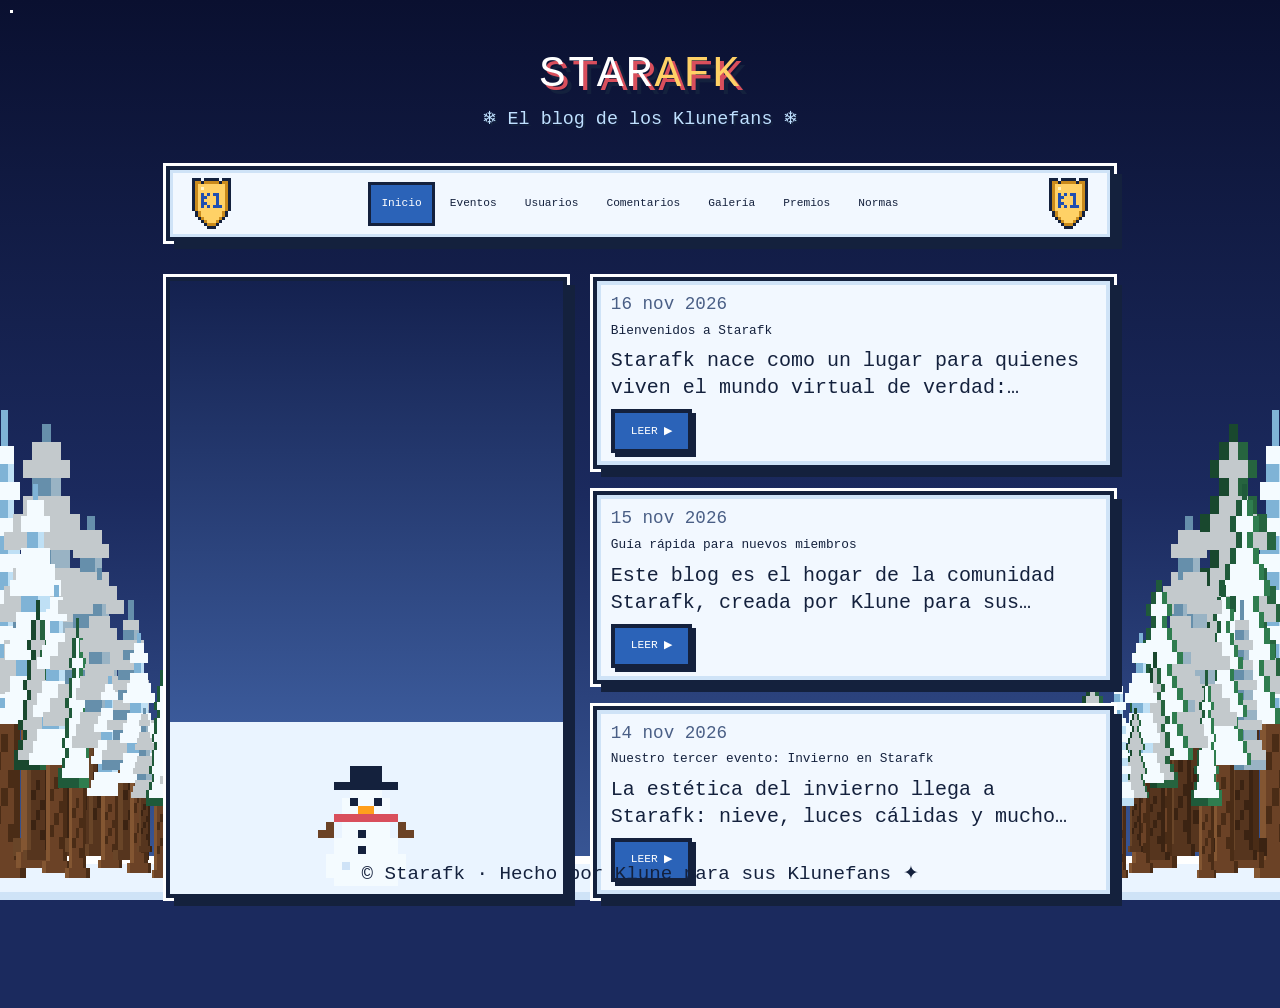
==== index.html @ 9431eb74 "Add files via upload" ====
<!DOCTYPE html>
<html lang="es">
<head>
<meta charset="utf-8">
<meta name="viewport" content="width=device-width, initial-scale=1, viewport-fit=cover">
<title>Starafk · El blog de los Klunefans</title>
<meta name="description" content="Starafk es la comunidad creada por Klune para sus Klunefans: estar AFK con comodidad, compartir momentos y estar al día de eventos y novedades.">
<meta name="theme-color" content="#14213d">
<link rel="canonical" href="https://elklune.github.io/">

<link rel="icon" href="favicon.svg" type="image/svg+xml">
<link rel="icon" href="favicon-32.png" sizes="32x32" type="image/png">
<link rel="shortcut icon" href="favicon.ico">
<link rel="apple-touch-icon" href="apple-touch-icon.png">

<meta property="og:type" content="website">
<meta property="og:site_name" content="Starafk">
<meta property="og:locale" content="es_ES">
<meta property="og:title" content="Starafk · El blog de los Klunefans">
<meta property="og:description" content="La comunidad creada por Klune para sus Klunefans: estar AFK con comodidad, compartir momentos y estar al día de eventos y novedades.">
<meta property="og:url" content="https://elklune.github.io/">
<meta property="og:image" content="https://elklune.github.io/og-image.png">
<meta property="og:image:width" content="1200">
<meta property="og:image:height" content="630">
<meta property="og:image:alt" content="Starafk, el blog de los Klunefans, con un bosque de pinos nevados en estilo pixelado">
<meta name="twitter:card" content="summary_large_image">
<meta name="twitter:title" content="Starafk · El blog de los Klunefans">
<meta name="twitter:description" content="La comunidad creada por Klune para sus Klunefans.">
<meta name="twitter:image" content="https://elklune.github.io/og-image.png">

<link rel="stylesheet" href="css/styles.css">
</head>
<body>
<a class="skip" id="skip" href="#app">Saltar al contenido</a>

<div id="sky" aria-hidden="true"><div id="stars"></div></div>
<div id="forest" aria-hidden="true"></div>
<div id="snow" aria-hidden="true"></div>

<div class="wrap">
  <header>
    <a class="logo px" href="#inicio" aria-label="Starafk, ir al inicio">STAR<b>AFK</b></a><br>
    <div class="tag">❄ El blog de los Klunefans ❄</div>
  </header>
  <main id="app" tabindex="-1">
    <noscript><div class="card"><p>Esta web necesita JavaScript para mostrar su contenido.</p></div></noscript>
  </main>
  <footer>© Starafk · Hecho por Klune para sus Klunefans ✦</footer>
</div>

<div id="status" class="sr" role="status" aria-live="polite"></div>

<script src="js/data.js" defer></script>
<script src="js/art.js" defer></script>
<script src="js/scene.js" defer></script>
<script src="js/app.js" defer></script>
</body>
</html>
---- css/styles.css ----
/* Starafk · estilos */

/* Fuentes alojadas en este mismo sitio (ver fonts/LEEME.txt). Licencia SIL OFL 1.1. */
@font-face {
  font-family: "Press Start 2P";
  font-style: normal;
  font-weight: 400;
  font-display: swap;
  src: url("../fonts/press-start-2p-latin-400-normal.woff2") format("woff2"),
       url("../fonts/PressStart2P-Regular.ttf") format("truetype");
}
@font-face {
  font-family: "VT323";
  font-style: normal;
  font-weight: 400;
  font-display: swap;
  src: url("../fonts/vt323-latin-400-normal.woff2") format("woff2"),
       url("../fonts/VT323-Regular.ttf") format("truetype");
}

:root {
  --ink: #14213d;
  --card: #f2f8ff;
  --text: #14213d;
  --muted: #4a5f86;
  --red: #d94f5c;
  --gold: #ffd166;
  --blue: #2b63b8;               /* contraste 5,9:1 con texto blanco (antes 4,2:1) */
  color-scheme: light;
  box-sizing: border-box;
  padding-top: env(safe-area-inset-top, 0px);
  padding-bottom: env(safe-area-inset-bottom, 0px);
}
html { scroll-padding-top: env(safe-area-inset-top, 0px); height: 100%; background: #14213d; }
*, *::before, *::after { box-sizing: border-box; }
body { margin: 0; min-height: 100%; color: var(--text); font: 22px/1.35 "VT323", "Courier New", monospace; background: #1b2a5e; }
.px { font-family: "Press Start 2P", "Courier New", monospace; }

/* ---------- accesibilidad ---------- */
.sr { position: absolute; width: 1px; height: 1px; margin: -1px; padding: 0; overflow: hidden; clip: rect(0, 0, 0, 0); white-space: nowrap; border: 0; }
.skip { position: fixed; top: 8px; left: 8px; z-index: 10; transform: translateY(-250%); background: var(--gold); color: var(--ink); border: 4px solid var(--ink); padding: 10px 14px; font: .7rem/1.4 "Press Start 2P", "Courier New", monospace; text-decoration: none; }
.skip:focus { transform: none; }
a:focus-visible { outline: 3px solid var(--blue); outline-offset: 3px; }
.logo:focus-visible { outline-color: var(--gold); }
#app:focus { outline: none; }

/* ---------- fondo: cielo, bosque y nieve ---------- */
#sky, #forest, #snow { position: fixed; inset: 0; pointer-events: none; overflow: hidden; contain: strict; }
#sky { background: linear-gradient(#0a1030, #1b2a5e 55%, #3b5a9a); }
#stars { position: absolute; top: 10px; left: 10px; width: 3px; height: 3px; background: #fff; }
#ground { position: absolute; left: 0; right: 0; bottom: 0; height: 44px; background: #eaf4ff; border-top: 8px solid #fff; box-shadow: 0 -8px 0 0 #cfe3f7 inset; }
#forest svg { display: block; shape-rendering: crispEdges; }
.tr { position: absolute; }
.f { position: absolute; top: -10px; background: #fff; animation: fall linear infinite; will-change: transform; }
@keyframes fall { 0% { transform: translate(0, -10px); } 50% { transform: translate(14px, 55vh); } 100% { transform: translate(-6px, 108vh); } }
@media (prefers-reduced-motion: reduce) { .f { animation: none; display: none; } }

/* ---------- estructura ---------- */
.wrap { position: relative; z-index: 2; }
header { text-align: center; padding: 44px 16px 20px; }
.logo { display: inline-block; font-size: clamp(1.6rem, 8vw, 2.8rem); color: #fff; text-shadow: 4px 4px 0 var(--red), 8px 8px 0 var(--ink); text-decoration: none; letter-spacing: 2px; }
.logo b { color: var(--gold); font-weight: 400; }
.tag { display: inline-block; margin-top: 0; color: #bfe0ff; text-shadow: 2px 2px 0 var(--ink); font-size: 1.15rem; }
main { max-width: 980px; margin: 0 auto; padding: 12px 16px 110px; }

/* ---------- barra de navegación ---------- */
.bar { display: flex; align-items: center; justify-content: space-between; gap: 10px; background: var(--card); border: 4px solid var(--ink); box-shadow: 8px 8px 0 var(--ink), 0 0 0 3px #fff, inset 0 0 0 3px #cfe3f7; padding: 8px 22px; margin-bottom: 36px; }
.sh { flex: none; line-height: 0; }
.sh svg { display: block; shape-rendering: crispEdges; }
.lk { position: relative; display: flex; flex-wrap: nowrap; gap: 2px; flex: 1; min-width: 0; overflow-x: auto; overscroll-behavior-x: contain; scrollbar-width: none; -webkit-overflow-scrolling: touch; }
.lk::-webkit-scrollbar { display: none; }
.lk a:first-child { margin-left: auto; }
.lk a:last-child { margin-right: auto; }
.bar a { display: inline-flex; align-items: center; flex: none; min-height: 44px; padding: 0 10px; font-size: .7rem; white-space: nowrap; color: var(--ink); text-decoration: none; border: 3px solid transparent; }
.bar a:hover { background: var(--gold); border-color: var(--ink); }
.bar a.on { background: var(--blue); color: #fff; border-color: var(--ink); }
@media (max-width: 560px) { .sh svg { width: 26px; height: auto; } .bar { padding: 6px 10px; } }

/* ---------- portada ---------- */
.cols { display: grid; grid-template-columns: 1fr 1.3fr; gap: 26px; align-items: stretch; }
.pic { position: relative; overflow: hidden; min-height: 260px; border: 4px solid var(--ink); box-shadow: 8px 8px 0 var(--ink), 0 0 0 3px #fff; background: linear-gradient(#14214f, #3b5a9a 72%, #eaf4ff 72%); display: flex; flex-direction: column; justify-content: flex-end; align-items: center; padding-bottom: 8px; }
.pic svg { display: block; shape-rendering: crispEdges; }
.list .card { padding: 12px 14px; margin-bottom: 22px; }
.list .card:last-child { margin-bottom: 0; }
.list h2 { font-size: .8rem; margin: 4px 0 6px; }
.list p { font-size: 1.25rem; margin: 0 0 8px; display: -webkit-box; -webkit-line-clamp: 2; line-clamp: 2; -webkit-box-orient: vertical; overflow: hidden; }
@media (max-width: 720px) { .cols { grid-template-columns: 1fr; } .pic { min-height: 220px; } }

/* ---------- tarjetas y textos ---------- */
.card { background: var(--card); border: 4px solid var(--ink); box-shadow: 8px 8px 0 var(--ink), 0 0 0 3px #fff, inset 0 0 0 4px #cfe3f7; padding: 20px; margin-bottom: 26px; }
.ev { border: 4px solid var(--ink); padding: 12px 14px; margin: 14px 0; background: #fff; }
.ev.now { background: #d8ecff; box-shadow: inset 0 0 0 4px var(--blue); }
.ev h2 { margin: 6px 0; }
.ev p { margin: 0; }
.meta { font-size: 1.1rem; color: var(--muted); }
h2, h1 { font-family: "Press Start 2P", "Courier New", monospace; font-weight: 400; line-height: 1.6; margin: 8px 0 12px; }
h2 { font-size: .95rem; }
h1 { font-size: 1.15rem; }
h2 a { color: var(--ink); text-decoration: none; }
h2 a:hover { color: var(--red); }
p { margin: 0 0 12px; font-size: 1.3rem; }

/* ---------- botones ---------- */
.btn { display: inline-flex; align-items: center; gap: 6px; min-height: 44px; background: var(--blue); color: #fff; border: 4px solid var(--ink); box-shadow: 4px 4px 0 var(--ink); padding: 10px 16px; text-decoration: none; font-family: "Press Start 2P", "Courier New", monospace; font-size: .7rem; }
.btn:active { transform: translate(4px, 4px); box-shadow: none; }
.btn.g { background: var(--gold); color: var(--ink); margin-bottom: 20px; }

/* ---------- pie fijo sobre la nieve ---------- */
footer { position: fixed; left: 0; right: 0; bottom: 0; height: 44px; z-index: 3; display: flex; align-items: flex-end; justify-content: center; padding-bottom: 12px; margin: 0; text-align: center; color: var(--ink); font-size: clamp(1rem, 3.4vw, 1.2rem); white-space: nowrap; pointer-events: none; }
@media (max-width: 480px) { footer { white-space: normal; padding: 0 10px 4px; line-height: 1.05; text-wrap: balance; } }

/* ---------- página 404 ---------- */
.nf { max-width: 640px; margin: 0 auto; }
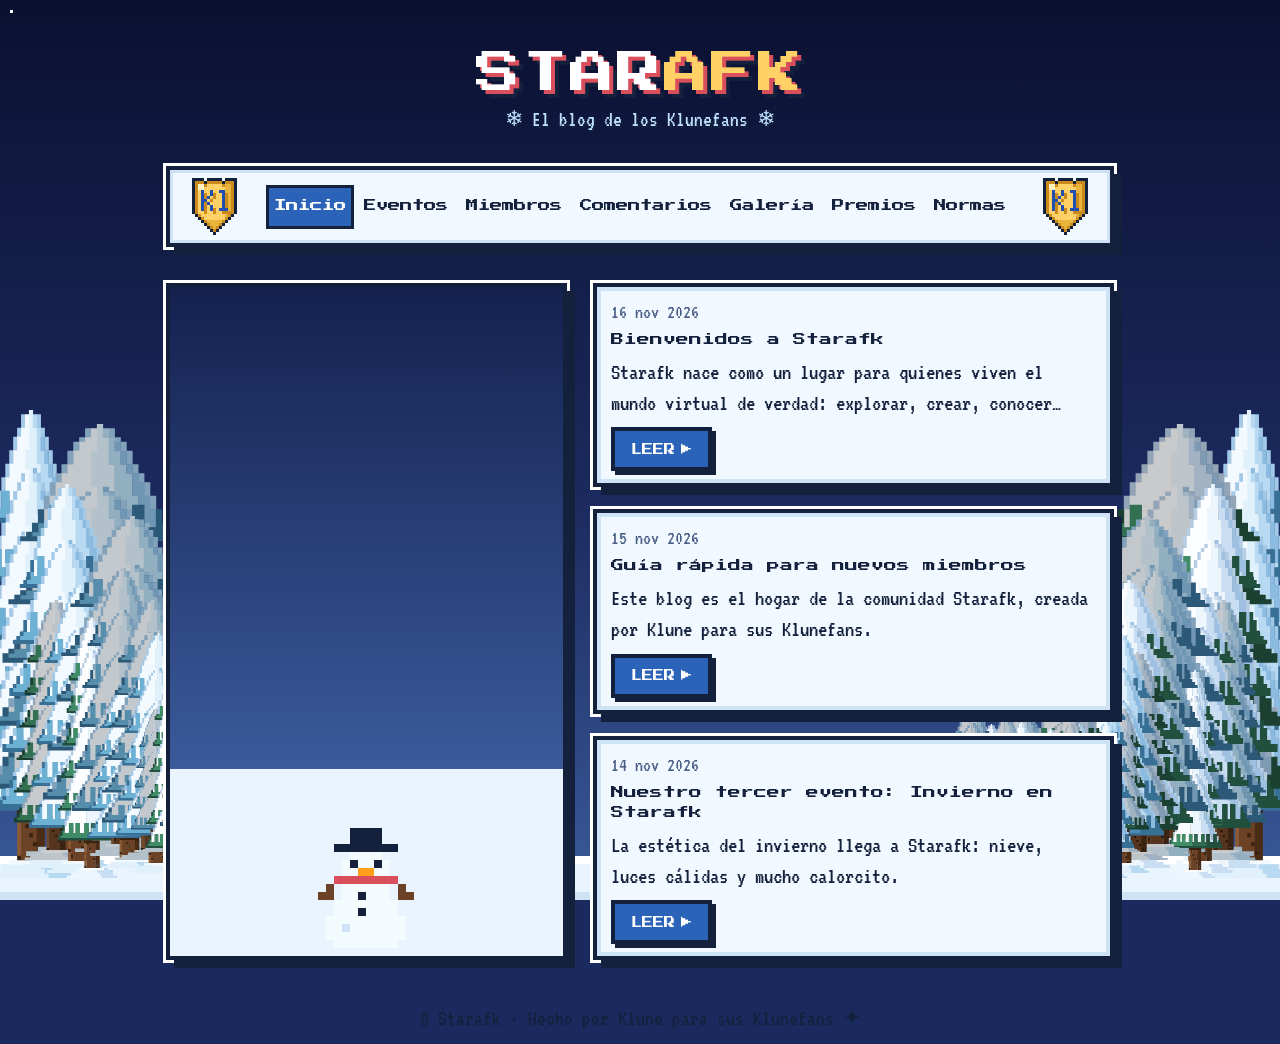
==== commit 3527cdb2: "Add files via upload" ====
--- a/index.html
+++ b/index.html
@@ -28,6 +28,8 @@
 <meta name="twitter:description" content="La comunidad creada por Klune para sus Klunefans.">
 <meta name="twitter:image" content="https://elklune.github.io/og-image.png">
 
+<link rel="preload" href="fonts/PressStart2P-Regular.woff" as="font" type="font/woff" crossorigin>
+<link rel="preload" href="fonts/VT323-Regular.woff" as="font" type="font/woff" crossorigin>
 <link rel="stylesheet" href="css/styles.css">
 </head>
 <body>
--- a/css/styles.css
+++ b/css/styles.css
@@ -1,12 +1,12 @@
 /* Starafk · estilos */
 
-/* Fuentes alojadas en este mismo sitio (ver fonts/LEEME.txt). Licencia SIL OFL 1.1. */
+/* Fuentes alojadas en este mismo sitio (carpeta fonts/). Licencia SIL OFL 1.1: ver fonts/LICENCIA-FUENTES.txt */
 @font-face {
   font-family: "Press Start 2P";
   font-style: normal;
   font-weight: 400;
   font-display: swap;
-  src: url("../fonts/press-start-2p-latin-400-normal.woff2") format("woff2"),
+  src: url("../fonts/PressStart2P-Regular.woff") format("woff"),
        url("../fonts/PressStart2P-Regular.ttf") format("truetype");
 }
 @font-face {
@@ -14,7 +14,7 @@
   font-style: normal;
   font-weight: 400;
   font-display: swap;
-  src: url("../fonts/vt323-latin-400-normal.woff2") format("woff2"),
+  src: url("../fonts/VT323-Regular.woff") format("woff"),
        url("../fonts/VT323-Regular.ttf") format("truetype");
 }
 
@@ -29,7 +29,6 @@
   color-scheme: light;
   box-sizing: border-box;
   padding-top: env(safe-area-inset-top, 0px);
-  padding-bottom: env(safe-area-inset-bottom, 0px);
 }
 html { scroll-padding-top: env(safe-area-inset-top, 0px); height: 100%; background: #14213d; }
 *, *::before, *::after { box-sizing: border-box; }
@@ -49,19 +48,19 @@
 #sky { background: linear-gradient(#0a1030, #1b2a5e 55%, #3b5a9a); }
 #stars { position: absolute; top: 10px; left: 10px; width: 3px; height: 3px; background: #fff; }
 #ground { position: absolute; left: 0; right: 0; bottom: 0; height: 44px; background: #eaf4ff; border-top: 8px solid #fff; box-shadow: 0 -8px 0 0 #cfe3f7 inset; }
-#forest svg { display: block; shape-rendering: crispEdges; }
+#forest svg { display: block; shape-rendering: geometricPrecision; }
 .tr { position: absolute; }
 .f { position: absolute; top: -10px; background: #fff; animation: fall linear infinite; will-change: transform; }
 @keyframes fall { 0% { transform: translate(0, -10px); } 50% { transform: translate(14px, 55vh); } 100% { transform: translate(-6px, 108vh); } }
 @media (prefers-reduced-motion: reduce) { .f { animation: none; display: none; } }
 
 /* ---------- estructura ---------- */
-.wrap { position: relative; z-index: 2; }
-header { text-align: center; padding: 44px 16px 20px; }
+.wrap { position: relative; z-index: 2; min-height: 100vh; min-height: 100dvh; display: flex; flex-direction: column; }
+header { flex: none; text-align: center; padding: 44px 16px 20px; }
 .logo { display: inline-block; font-size: clamp(1.6rem, 8vw, 2.8rem); color: #fff; text-shadow: 4px 4px 0 var(--red), 8px 8px 0 var(--ink); text-decoration: none; letter-spacing: 2px; }
 .logo b { color: var(--gold); font-weight: 400; }
-.tag { display: inline-block; margin-top: 0; color: #bfe0ff; text-shadow: 2px 2px 0 var(--ink); font-size: 1.15rem; }
-main { max-width: 980px; margin: 0 auto; padding: 12px 16px 110px; }
+.tag { display: inline-block; margin-top: 0; color: #bfe0ff; text-shadow: 2px 2px 0 var(--ink); font-size: 1.35rem; }
+main { width: 100%; max-width: 980px; flex: 1 0 auto; margin: 0 auto; padding: 12px 16px 40px; }
 
 /* ---------- barra de navegación ---------- */
 .bar { display: flex; align-items: center; justify-content: space-between; gap: 10px; background: var(--card); border: 4px solid var(--ink); box-shadow: 8px 8px 0 var(--ink), 0 0 0 3px #fff, inset 0 0 0 3px #cfe3f7; padding: 8px 22px; margin-bottom: 36px; }
@@ -71,10 +70,10 @@
 .lk::-webkit-scrollbar { display: none; }
 .lk a:first-child { margin-left: auto; }
 .lk a:last-child { margin-right: auto; }
-.bar a { display: inline-flex; align-items: center; flex: none; min-height: 44px; padding: 0 10px; font-size: .7rem; white-space: nowrap; color: var(--ink); text-decoration: none; border: 3px solid transparent; }
+.bar a { display: inline-flex; align-items: center; flex: none; min-height: 44px; padding: 0 5px; font-size: .78rem; white-space: nowrap; color: var(--ink); text-decoration: none; border: 3px solid transparent; }
 .bar a:hover { background: var(--gold); border-color: var(--ink); }
 .bar a.on { background: var(--blue); color: #fff; border-color: var(--ink); }
-@media (max-width: 560px) { .sh svg { width: 26px; height: auto; } .bar { padding: 6px 10px; } }
+@media (max-width: 560px) { .sh svg { width: 32px; height: auto; } .bar { padding: 6px 10px; } }
 
 /* ---------- portada ---------- */
 .cols { display: grid; grid-template-columns: 1fr 1.3fr; gap: 26px; align-items: stretch; }
@@ -83,7 +82,7 @@
 .list .card { padding: 12px 14px; margin-bottom: 22px; }
 .list .card:last-child { margin-bottom: 0; }
 .list h2 { font-size: .8rem; margin: 4px 0 6px; }
-.list p { font-size: 1.25rem; margin: 0 0 8px; display: -webkit-box; -webkit-line-clamp: 2; line-clamp: 2; -webkit-box-orient: vertical; overflow: hidden; }
+.list p { font-size: 1.45rem; margin: 0 0 8px; display: -webkit-box; -webkit-line-clamp: 2; line-clamp: 2; -webkit-box-orient: vertical; overflow: hidden; }
 @media (max-width: 720px) { .cols { grid-template-columns: 1fr; } .pic { min-height: 220px; } }
 
 /* ---------- tarjetas y textos ---------- */
@@ -92,22 +91,34 @@
 .ev.now { background: #d8ecff; box-shadow: inset 0 0 0 4px var(--blue); }
 .ev h2 { margin: 6px 0; }
 .ev p { margin: 0; }
-.meta { font-size: 1.1rem; color: var(--muted); }
-h2, h1 { font-family: "Press Start 2P", "Courier New", monospace; font-weight: 400; line-height: 1.6; margin: 8px 0 12px; }
+.meta { font-size: 1.25rem; color: var(--muted); }
+h2, h1 { font-family: "Press Start 2P", "Courier New", monospace; font-weight: 400; line-height: 1.6; margin: 8px 0 12px; overflow-wrap: anywhere; hyphens: auto; }
 h2 { font-size: .95rem; }
 h1 { font-size: 1.15rem; }
 h2 a { color: var(--ink); text-decoration: none; }
 h2 a:hover { color: var(--red); }
-p { margin: 0 0 12px; font-size: 1.3rem; }
+p { margin: 0 0 12px; font-size: 1.5rem; }
 
 /* ---------- botones ---------- */
 .btn { display: inline-flex; align-items: center; gap: 6px; min-height: 44px; background: var(--blue); color: #fff; border: 4px solid var(--ink); box-shadow: 4px 4px 0 var(--ink); padding: 10px 16px; text-decoration: none; font-family: "Press Start 2P", "Courier New", monospace; font-size: .7rem; }
 .btn:active { transform: translate(4px, 4px); box-shadow: none; }
 .btn.g { background: var(--gold); color: var(--ink); margin-bottom: 20px; }
 
-/* ---------- pie fijo sobre la nieve ---------- */
-footer { position: fixed; left: 0; right: 0; bottom: 0; height: 44px; z-index: 3; display: flex; align-items: flex-end; justify-content: center; padding-bottom: 12px; margin: 0; text-align: center; color: var(--ink); font-size: clamp(1rem, 3.4vw, 1.2rem); white-space: nowrap; pointer-events: none; }
-@media (max-width: 480px) { footer { white-space: normal; padding: 0 10px 4px; line-height: 1.05; text-wrap: balance; } }
+/* ---------- pie: forma parte de la decoración inferior ----------
+   Va al final de la página, justo sobre la franja de nieve del fondo. Ya no es fijo,
+   así que nunca flota por encima de las entradas ni tapa nada al hacer scroll. */
+footer { flex: none; min-height: 44px; display: flex; align-items: flex-end; justify-content: center; padding: 0 16px 12px; margin: 0; text-align: center; color: var(--ink); font-size: clamp(1.1rem, 3.6vw, 1.35rem); line-height: 1.15; text-wrap: balance; }
+@media (max-width: 480px) { footer { padding: 0 72px 5px; line-height: 1.05; } }
+@media (max-width: 360px) { footer { padding: 0 52px 5px; } }
+
+/* ---------- cita (sección Normas) ---------- */
+.quote { margin: 22px auto 8px; max-width: 34em; text-align: center; }
+.quote blockquote { margin: 0; padding: 26px 20px; border: 4px solid var(--ink); background: #fff; box-shadow: inset 0 0 0 4px #d8ecff; }
+.quote blockquote p { margin: 0; font-size: 1.9rem; line-height: 1.25; }
+.quote figcaption { margin-top: 14px; font-size: 1.45rem; color: var(--muted); }
+
+/* ---------- pantallas pequeñas: títulos más ajustados para que no se corten ---------- */
+@media (max-width: 420px) { h1 { font-size: .95rem; } h2 { font-size: .8rem; } .quote blockquote p { font-size: 1.65rem; } }
 
 /* ---------- página 404 ---------- */
 .nf { max-width: 640px; margin: 0 auto; }
